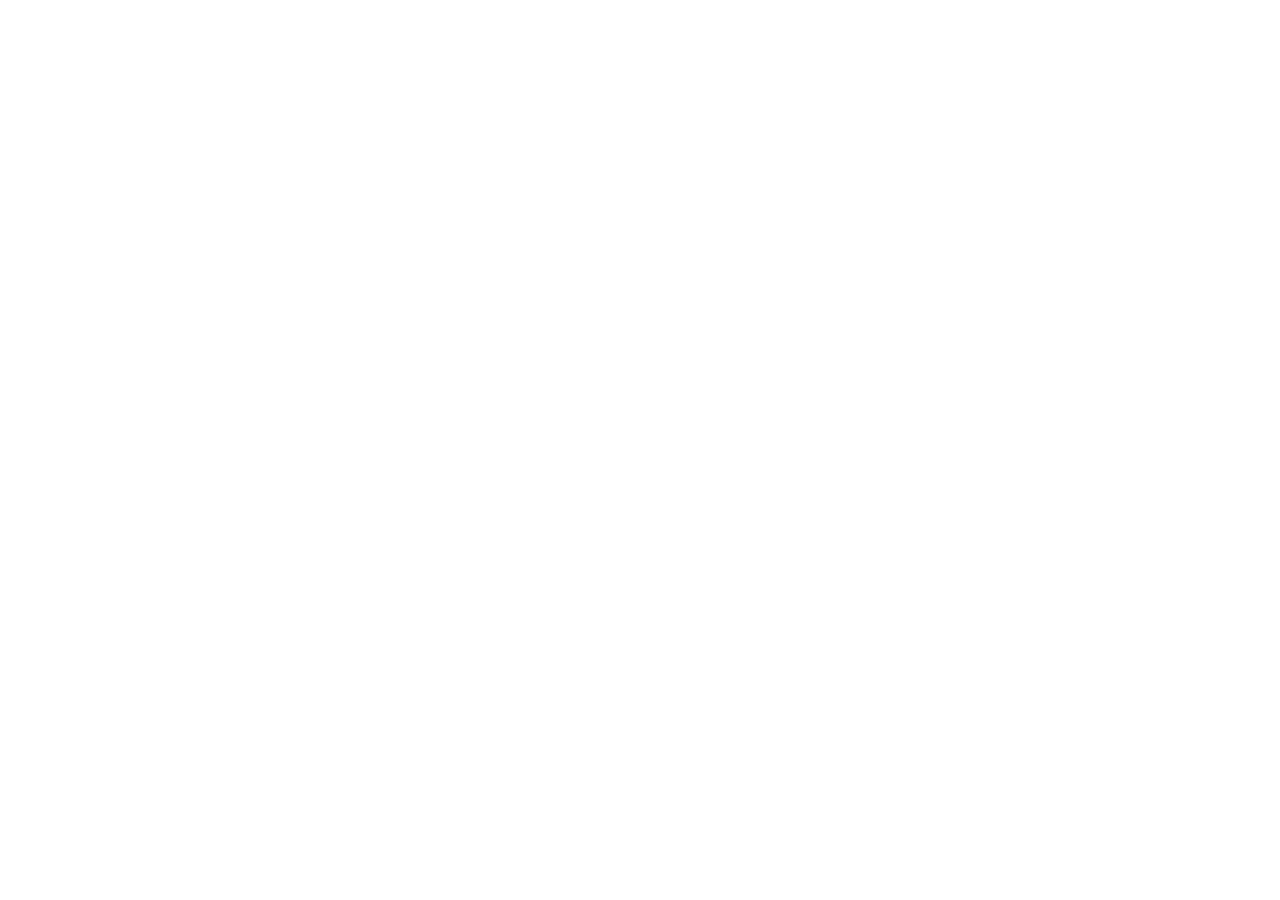
==== index.html @ ea79bac6 "first commit" ====
<!DOCTYPE html>
<html lang="pt-BR">
<head>
    <meta charset="UTF-8">
    <meta name="viewport" content="width=device-width, initial-scale=1.0">
    <link rel="stylesheet" href="style.css">
    <title>Login</title>
</head>
<body>
    
    <script src="script.js"></script>
</body>
</html>
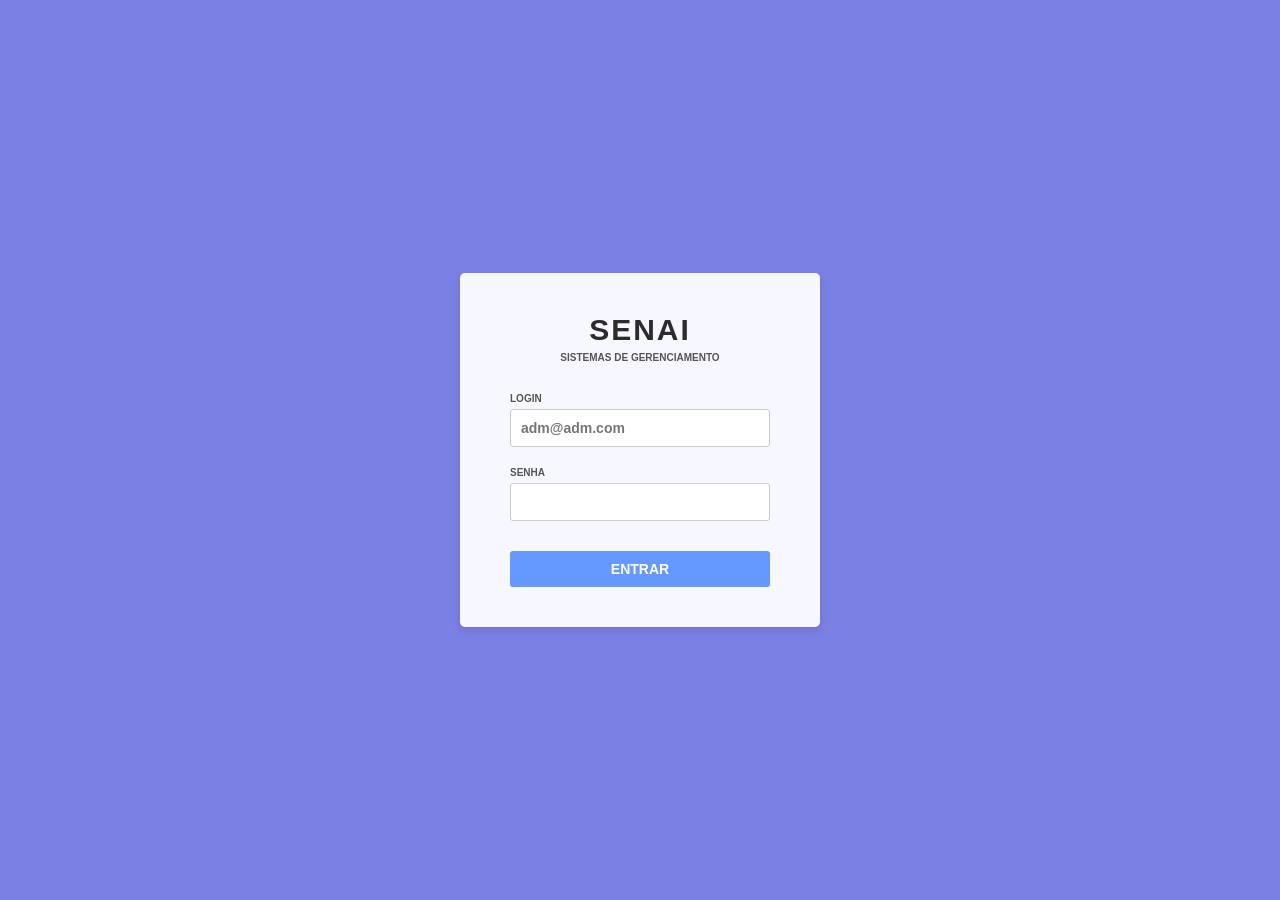
==== commit 9094936d: "criaçao da tela de login" ====
--- a/index.html
+++ b/index.html
@@ -1,13 +1,32 @@
 <!DOCTYPE html>
-<html lang="pt-BR">
+<html lang="pt-br">
 <head>
     <meta charset="UTF-8">
     <meta name="viewport" content="width=device-width, initial-scale=1.0">
-    <link rel="stylesheet" href="style.css">
-    <title>Login</title>
-</head>
+    <title>Login - SENAI Sistemas de Gerenciamento</title>
+    <link rel="stylesheet" href="styles.css"> </head>
 <body>
-    
+    <div class="login-container">
+        <div class="login-box">
+            <h1 class="logo">SENAI</h1>
+            <p class="subtitle">SISTEMAS DE GERENCIAMENTO</p>
+
+            <form action="#" method="POST">
+                <div class="input-group">
+                    <label for="login">LOGIN</label>
+                    <input type="email" id="login" name="login" placeholder="adm@adm.com" required>
+                </div>
+                
+                <div class="input-group">
+                    <label for="senha">SENHA</label>
+                    <input type="password" id="senha" name="senha" required>
+                </div>
+
+                <button type="submit" class="btn-entrar">ENTRAR</button>
+            </form>
+        </div>
+    </div>
+
     <script src="script.js"></script>
 </body>
 </html>
--- a/styles.css
+++ b/styles.css
@@ -0,0 +1,100 @@
+/* Definições globais */
+* {
+    margin: 0;
+    padding: 0;
+    box-sizing: border-box;
+    font-family: Arial, sans-serif; /* Usando uma fonte sans-serif comum */
+}
+
+/* Corpo da página - Fundo Azul */
+body {
+    background-color: #7b80e4; /* Cor de fundo azul claro/lavanda */
+    display: flex;
+    justify-content: center;
+    align-items: center;
+    min-height: 100vh;
+}
+
+/* Contêiner principal para centralizar a caixa de login */
+.login-container {
+    width: 100%;
+    max-width: 400px; /* Limita a largura do container */
+    padding: 20px;
+}
+
+/* Caixa de Login (Painel Branco/Claro) */
+.login-box {
+    background-color: #f7f7ff; /* Fundo muito claro, quase branco */
+    padding: 40px 50px;
+    border-radius: 5px;
+    box-shadow: 0 4px 8px rgba(0, 0, 0, 0.1); /* Sombra suave */
+    text-align: center;
+}
+
+/* Título (SENAI) */
+.logo {
+    font-family: 'Arial Black', sans-serif; /* Tentando simular a fonte */
+    font-size: 30px;
+    color: #2c2c2c; /* Cor escura */
+    margin-bottom: 5px;
+    letter-spacing: 2px;
+}
+
+/* Subtítulo */
+.subtitle {
+    font-size: 10px;
+    color: #555;
+    margin-bottom: 30px;
+    font-weight: bold;
+}
+
+/* Grupo de Input (Label + Campo) */
+.input-group {
+    text-align: left;
+    margin-bottom: 20px;
+}
+
+/* Label do Campo */
+.input-group label {
+    display: block;
+    font-size: 10px;
+    color: #555;
+    font-weight: bold;
+    margin-bottom: 5px;
+}
+
+/* Campo de Input */
+.input-group input {
+    width: 100%;
+    padding: 10px;
+    border: 1px solid #ccc;
+    border-radius: 3px;
+    font-size: 14px;
+    /* Ajuste para replicar o placeholder (adm@adm.com) */
+    text-align: left;
+}
+/* Estilo para o placeholder/valor preenchido */
+.input-group input[placeholder] {
+    color: #2c2c2c;
+    font-weight: bold;
+}
+
+/* Botão ENTRAR */
+.btn-entrar {
+    width: 100%;
+    padding: 10px;
+    background-color: #6699ff; /* Cor azul para o botão */
+    color: white;
+    border: none;
+    border-radius: 3px;
+    font-size: 14px;
+    font-weight: bold;
+    cursor: pointer;
+    transition: background-color 0.2s;
+    margin-top: 10px;
+}
+
+/* Efeito ao passar o mouse */
+.btn-entrar:hover {
+    background-color: #4a7fd6;
+}
